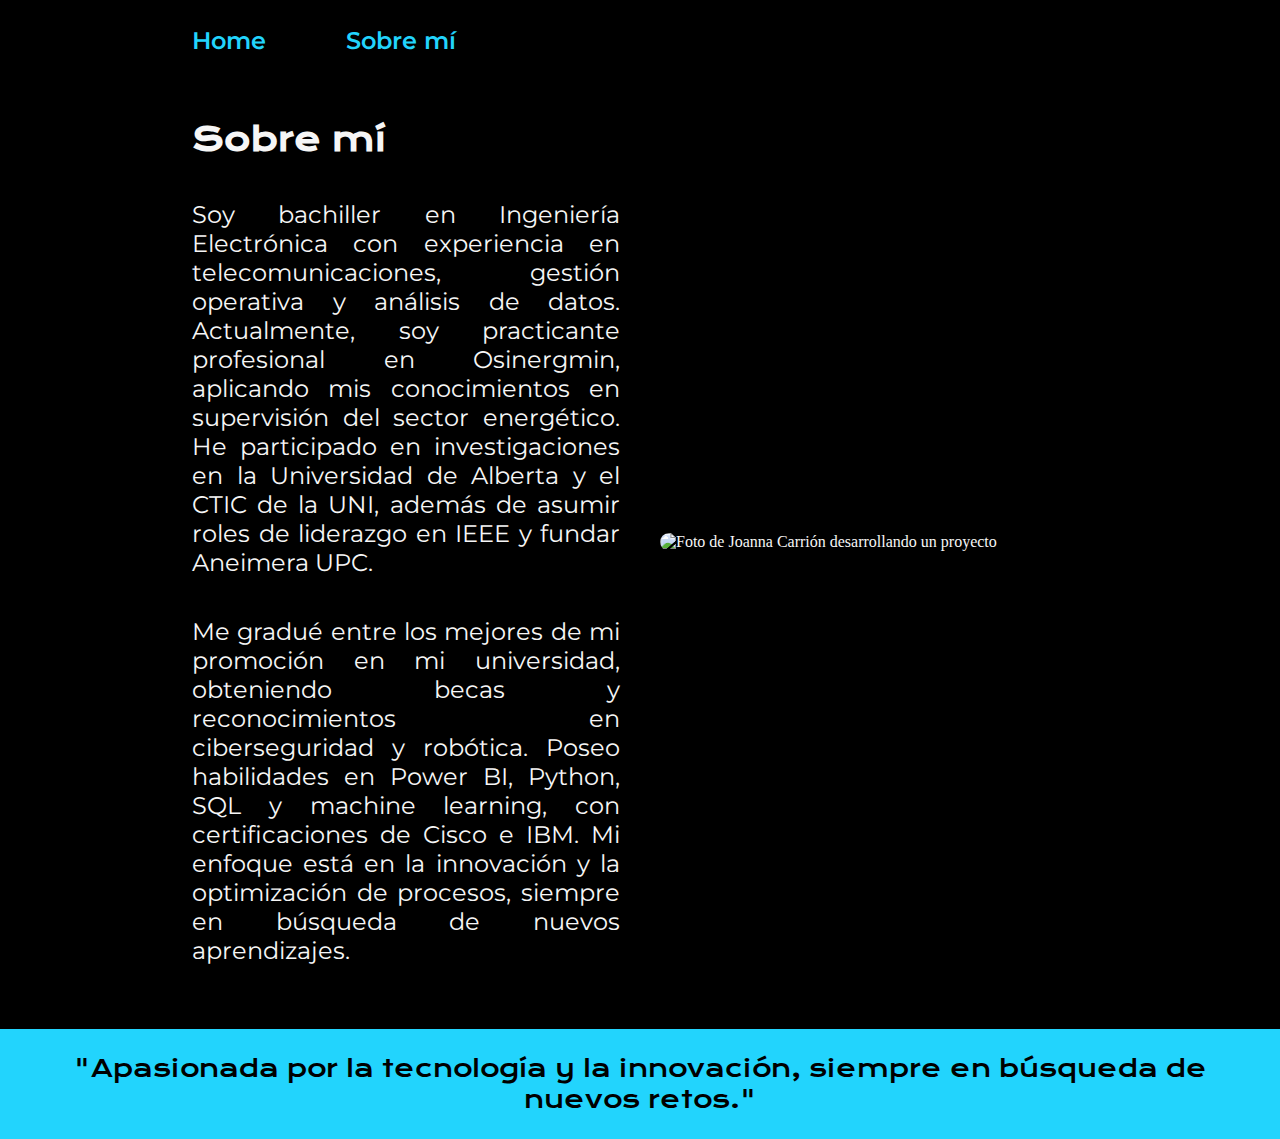
==== about.html @ 304e3801 "Add files via upload" ====
<!DOCTYPE html>
<html lang="es-mx">
<head>
    <meta charset="UTF-8">
    <meta name="viewport" content="width=device-width, initial-scale=1.0">
    <title>Portafolio</title>
    <link rel="stylesheet" href="styles/style.css">

</head>
<body>
    <header class="header">
        <nav class="header__menu">
            <a class="header__menu__link" href="index.html">Home</a>
            <a class="header__menu__link" href="about.html">Sobre mí</a>
        </nav>
    </header>
    <main class="presentacion">
        <section class="presentacion__contenido">
            <h1 class="presentacion__contenido__titulo">Sobre mí</h1>
                <p class="presentacion__contenido__texto">Soy bachiller en Ingeniería Electrónica con experiencia en telecomunicaciones, 
                    gestión operativa y análisis de datos. Actualmente, soy practicante profesional en Osinergmin, aplicando mis conocimientos 
                    en supervisión del sector energético. He participado en investigaciones en la Universidad de Alberta y el CTIC de la UNI, 
                    además de asumir roles de liderazgo en IEEE y fundar Aneimera UPC.

                </p>
                <p class="presentacion__contenido__texto">
                    Me gradué entre los mejores de mi promoción en mi universidad, obteniendo becas y reconocimientos en ciberseguridad y robótica. 
                    Poseo habilidades en Power BI, Python, SQL y machine learning, con certificaciones de Cisco e IBM. Mi enfoque está en la 
                    innovación y la optimización de procesos, siempre en búsqueda de nuevos aprendizajes.
                </p>
               
        </section>
            <img class="presentacion__imagen" src="./assets/Imagen.png" alt="Foto de Joanna Carrión desarrollando un proyecto">
    </main>
    <footer class="footer">
        <p>"Apasionada por la tecnología y la innovación, siempre en búsqueda de nuevos retos."</p>
    </footer>
    
</body>
</html>
---- styles/style.css ----
@import url('https://fonts.googleapis.com/css2?family=Krona+One&family=Montserrat:wght@400;600&display=swap');


:root {
    --color-primaria: #000000;
    --color-secundaria: #F6F6F6;
    --color-terciaria: #22D4FD;
    --color-hover: #272727;

    --fuente-krona: 'Krona One', sans-serif;
    --fuente-montserrat: 'Montserrat', sans-serif;
}

* {
    padding: 0;
    margin:0;
}

body{
    box-sizing: border-box;
    background-color: var(--color-primaria);
    color: var(--color-secundaria);
}

.header{
    padding: 2% 0% 0% 15%;
}

.header__menu{
    display: flex;
    gap: 80px;
}
.header__menu__link{
    font-family: var(--fuente-montserrat);
    font-size: 1.5rem;
    font-weight: 600;
    color: var(--color-terciaria);
    text-decoration: none;

}



.presentacion {
    padding: 5% 15%;
    display: flex;
    align-items: center;
    justify-content: space-between;
}

.presentacion__contenido{
    width: 50%;
    display: flex;
    flex-direction: column;
    gap: 40px;
    padding-right: 20px;
}


.presentacion__contenido__titulo{
    font-size: 2rem;
    font-family: var(--fuente-krona);
}

.titulo-destaque {
    color: var(--color-terciaria); ;
}

.presentacion__contenido__texto{
    font-size: 1.5rem;
    font-family: var(--fuente-montserrat);
    text-align: justify;
}

.presentacion__enlaces{
    display: flex;
    flex-direction: column;
    justify-content: space-between;
    align-items: center;
    gap: 32px;
}

.presentacion__enlaces__subtitulo{
    font-family: var(--fuente-krona);
    font-weight: 400;
    font-size: 1.5rem;
}
.presentacion__enlaces__link{
      display: flex;
      justify-content: center;
      gap: 16px;
      border: 2px solid var(--color-terciaria);
      width: 50%;
      text-align: center;
      border-radius: 8px;
      font-size: 1.5rem;
      font-weight: 600;
      padding: 21.5px 0;
      text-decoration: none;
      color: var(--color-secundaria);
      font-family: var(--fuente-montserrat);
}

.presentacion__enlaces__link:hover{
    background-color: var(--color-hover);
}

.presentacion__imagen{
    width: 50%;
    margin-left: 20px;
    border-radius: 20px;
}

.footer{
    color:var(--color-primaria);
    background-color: var(--color-terciaria);
    padding: 24px;
    text-align: center;
    font-family: var(--fuente-krona);
    font-size: 1.5rem;
    font-weight: 400;
}

@media (max-width: 1200px) {

    .header{
         padding: 10%;  
    }
    .header__menu{
        justify-content: center;
    }
    .presentacion{
        flex-direction: column-reverse;
        padding: 5%;

    }

    .presentacion__contenido{
        width: auto;
    }
    
}
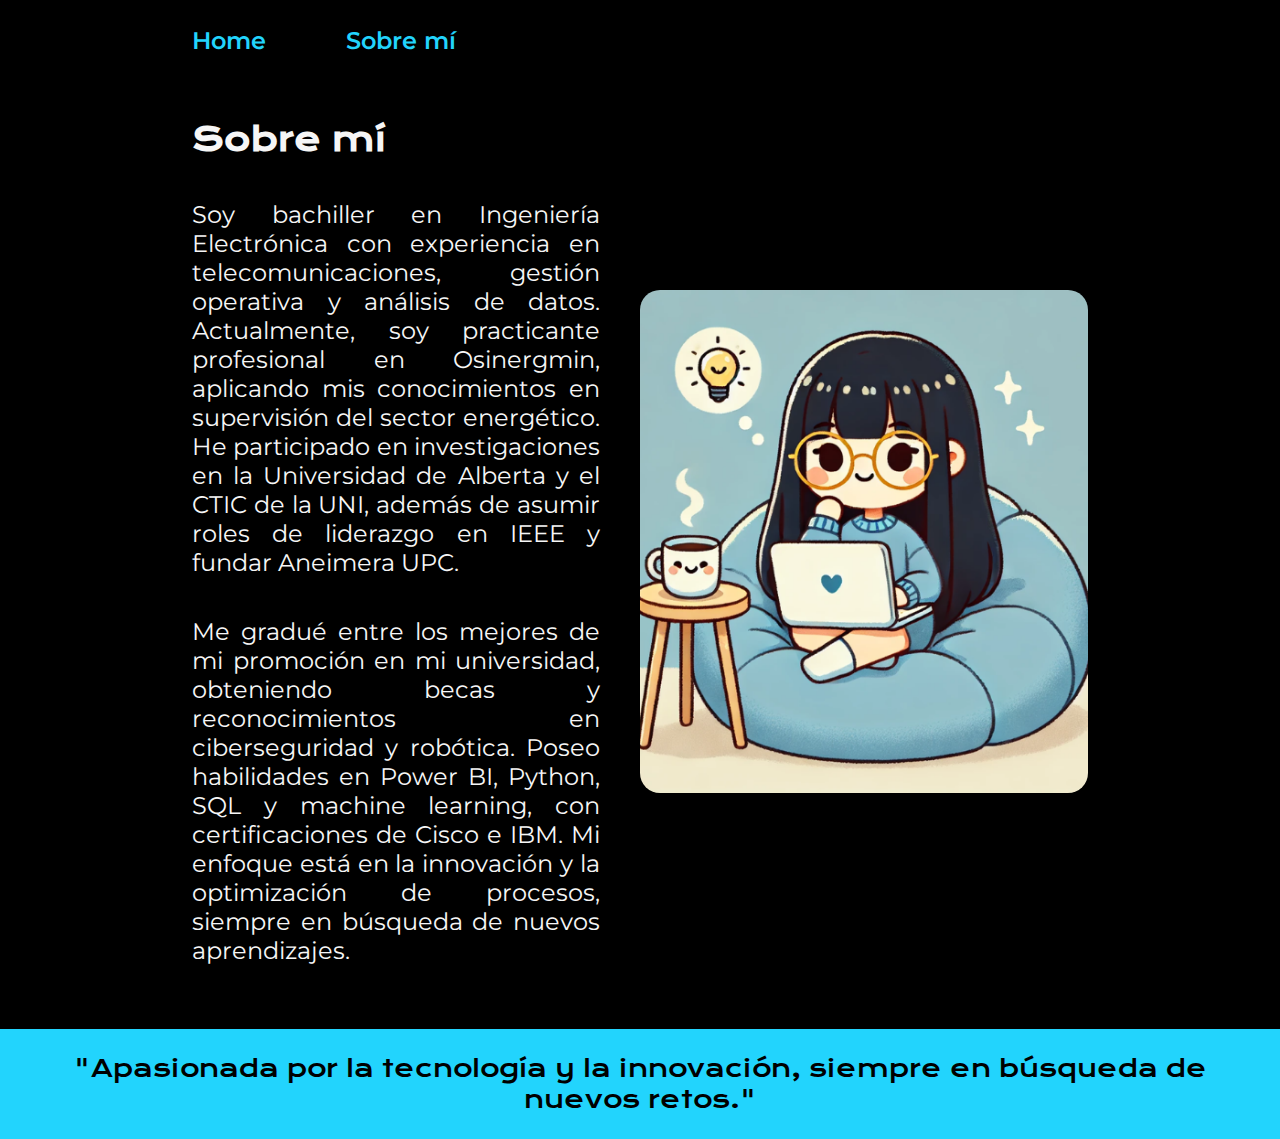
==== commit 4149ea57: "Add files via upload" ====
--- a/about.html
+++ b/about.html
@@ -30,7 +30,7 @@
                 </p>
                
         </section>
-            <img class="presentacion__imagen" src="./assets/Imagen.png" alt="Foto de Joanna Carrión desarrollando un proyecto">
+            <img class="presentacion__imagen" src="./assets/imagen.png" alt="Foto de Joanna Carrión desarrollando un proyecto">
     </main>
     <footer class="footer">
         <p>"Apasionada por la tecnología y la innovación, siempre en búsqueda de nuevos retos."</p>
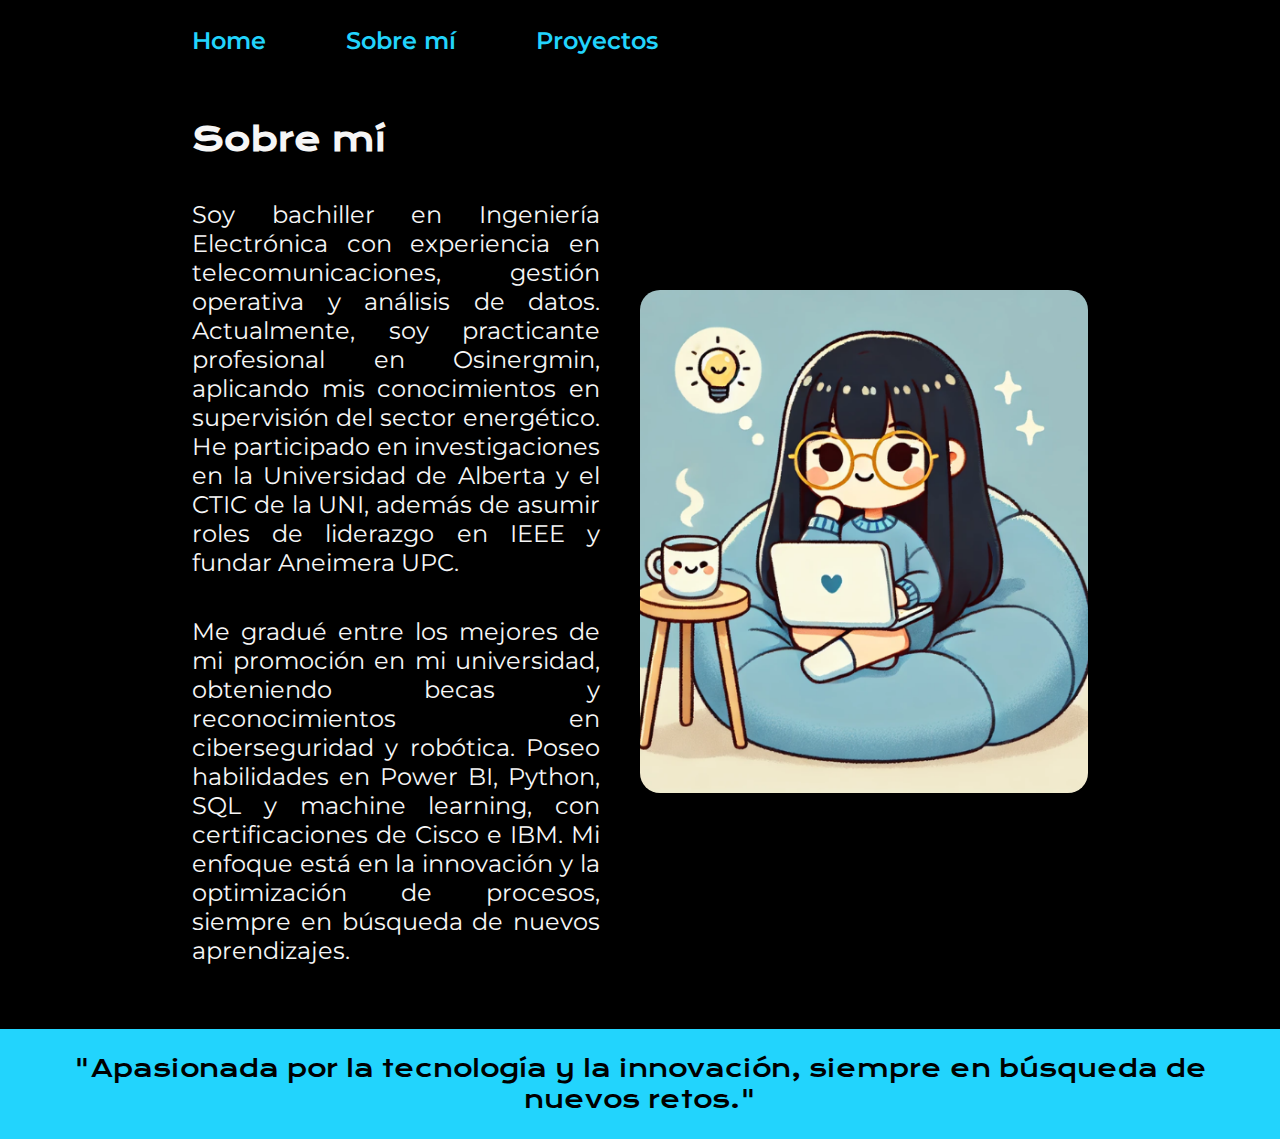
==== commit 25e3bb26: "Add files via upload" ====
--- a/about.html
+++ b/about.html
@@ -12,6 +12,7 @@
         <nav class="header__menu">
             <a class="header__menu__link" href="index.html">Home</a>
             <a class="header__menu__link" href="about.html">Sobre mí</a>
+            <a class="header__menu__link" href="projects.html">Proyectos</a>
         </nav>
     </header>
     <main class="presentacion">
--- a/styles/style.css
+++ b/styles/style.css
@@ -38,8 +38,6 @@
     text-decoration: none;
 
 }
-
-
 
 .presentacion {
     padding: 5% 15%;
@@ -140,3 +138,53 @@
     }
     
 }
+
+.grid-proyectos {
+    display: grid;
+    grid-template-columns: repeat(auto-fit, minmax(280px, 1fr));
+    gap: 20px;
+    margin-top: 40px;
+}
+
+.card-proyecto {
+    position: relative;
+    background-color: var(--color-terciaria);
+    color: var(--color-primaria);
+    padding: 20px;
+    border-radius: 10px;
+    font-family: var(--fuente-montserrat);
+    text-align: center;
+    cursor: pointer;
+    overflow: hidden;
+    transition: background 0.3s ease-in-out;
+    text-decoration: none;
+}
+
+.card-proyecto:hover .card-descripcion {
+    opacity: 1;
+    transform: translateY(0);
+}
+
+.card-proyecto h3 {
+    margin: 0;
+    font-size: 1.2rem;
+}
+
+.card-descripcion {
+    position: absolute;
+    top: 0;
+    left: 0;
+    right: 0;
+    bottom: 0;
+    background-color: rgba(0, 0, 0, 0.85);
+    color: var(--color-secundaria);
+    display: flex;
+    align-items: center;
+    justify-content: center;
+    padding: 20px;
+    text-align: justify;
+    opacity: 0;
+    transform: translateY(10%);
+    transition: all 0.3s ease-in-out;
+    border-radius: 10px;
+}
